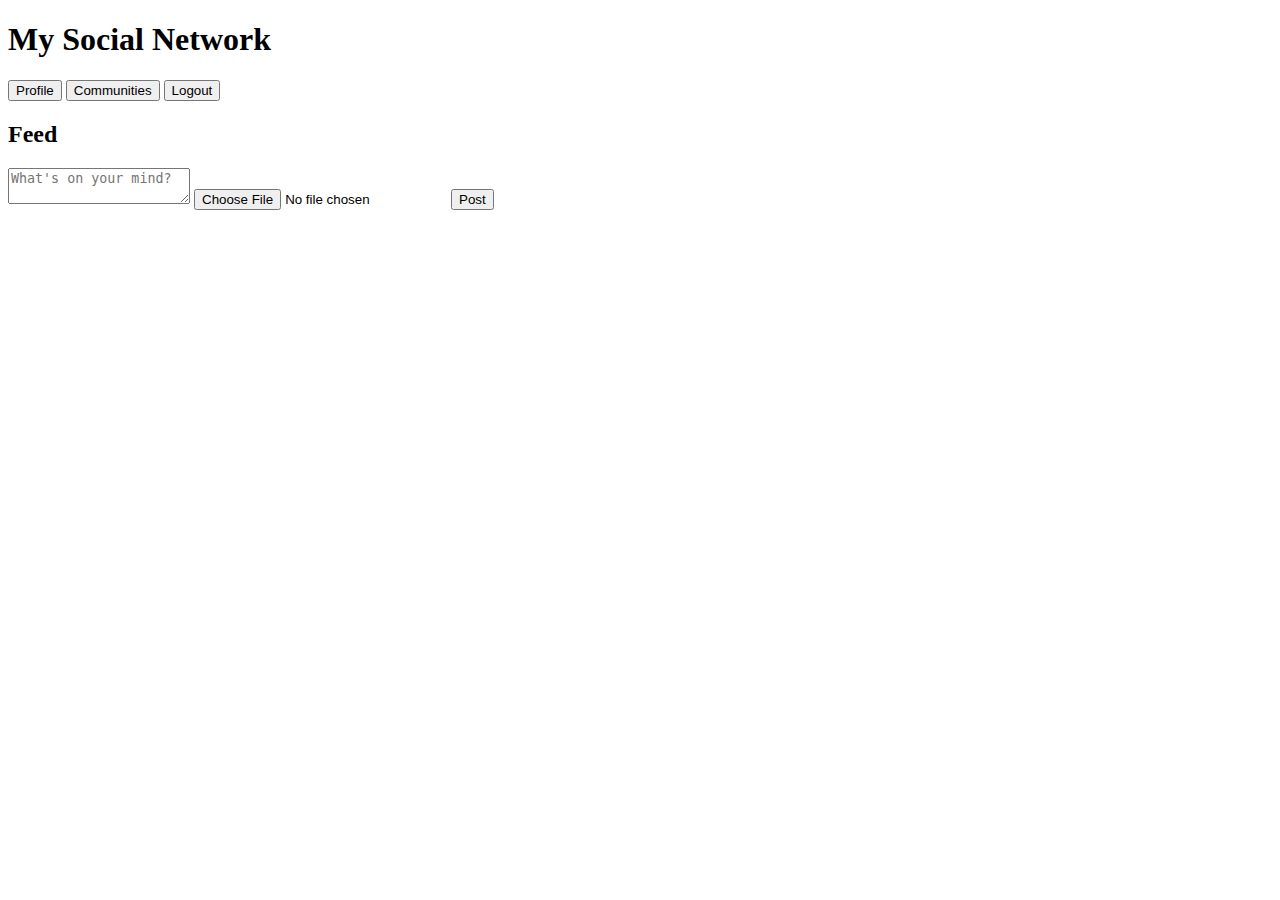
==== index.html @ ad59b897 "Create index.html" ====
<!DOCTYPE html>
<html lang="en">
<head>
  <meta charset="UTF-8">
  <meta name="viewport" content="width=device-width, initial-scale=1.0">
  <title>Social Network</title>
  <link rel="stylesheet" href="style.css">
</head>
<body>
  <header>
    <h1>My Social Network</h1>
    <nav>
      <button id="profile">Profile</button>
      <button id="communities">Communities</button>
      <button id="logout">Logout</button>
    </nav>
  </header>
  
  <section id="feed">
    <h2>Feed</h2>
    <div id="posts"></div>
    <textarea id="newPost" placeholder="What's on your mind?"></textarea>
    <input type="file" id="fileInput" accept="image/*,video/*">
    <button id="postButton">Post</button>
  </section>

  <section id="profileSection" style="display:none;">
    <h2>User Profile</h2>
    <div id="profileInfo">
      <img id="profilePic" src="" alt="Profile Picture">
      <h3 id="username"></h3>
      <p id="bio"></p>
      <h4>Posts</h4>
      <div id="userPosts"></div>
    </div>
  </section>

  <section id="communitySection" style="display:none;">
    <h2>Communities</h2>
    <button id="createCommunity">Create Community</button>
    <div id="communityList"></div>
  </section>

  <script src="script.js"></script>
</body>
</html>
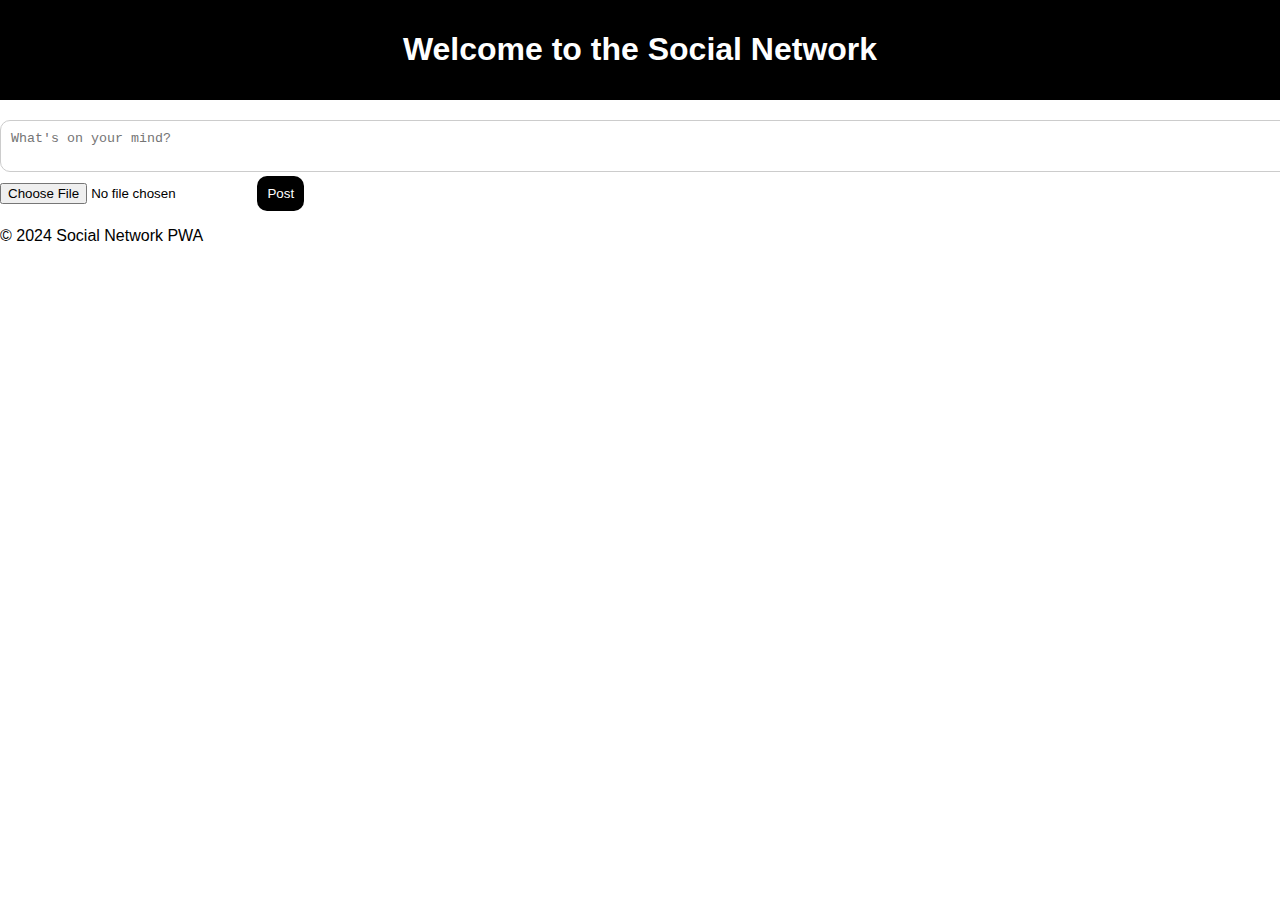
==== commit d1835478: "Update index.html" ====
--- a/index.html
+++ b/index.html
@@ -3,44 +3,62 @@
 <head>
   <meta charset="UTF-8">
   <meta name="viewport" content="width=device-width, initial-scale=1.0">
-  <title>Social Network</title>
+  <meta name="theme-color" content="#ffffff">
+  <title>Social Network PWA</title>
   <link rel="stylesheet" href="style.css">
+  <link rel="manifest" href="manifest.json">
+  <script defer src="script.js"></script>
+  <link rel="icon" href="icon-192x192.png" sizes="192x192">
 </head>
 <body>
   <header>
-    <h1>My Social Network</h1>
-    <nav>
-      <button id="profile">Profile</button>
-      <button id="communities">Communities</button>
-      <button id="logout">Logout</button>
-    </nav>
+    <h1>Welcome to the Social Network</h1>
+    <button id="installBtn" style="display:none;">Install App</button>
   </header>
-  
-  <section id="feed">
-    <h2>Feed</h2>
-    <div id="posts"></div>
+
+  <main>
+    <section id="posts"></section>
     <textarea id="newPost" placeholder="What's on your mind?"></textarea>
-    <input type="file" id="fileInput" accept="image/*,video/*">
+    <input type="file" id="fileInput" accept="image/*, video/*">
     <button id="postButton">Post</button>
-  </section>
+  </main>
 
-  <section id="profileSection" style="display:none;">
-    <h2>User Profile</h2>
-    <div id="profileInfo">
-      <img id="profilePic" src="" alt="Profile Picture">
-      <h3 id="username"></h3>
-      <p id="bio"></p>
-      <h4>Posts</h4>
-      <div id="userPosts"></div>
-    </div>
-  </section>
+  <footer>
+    <p>© 2024 Social Network PWA</p>
+  </footer>
 
-  <section id="communitySection" style="display:none;">
-    <h2>Communities</h2>
-    <button id="createCommunity">Create Community</button>
-    <div id="communityList"></div>
-  </section>
+  <script>
+    if ('serviceWorker' in navigator) {
+      navigator.serviceWorker.register('/sw.js')
+        .then(function(reg) {
+          console.log('Service Worker Registered', reg);
+        });
+    }
 
-  <script src="script.js"></script>
+    let deferredPrompt;
+    const installBtn = document.getElementById('installBtn');
+
+    window.addEventListener('beforeinstallprompt', (e) => {
+      e.preventDefault();
+      deferredPrompt = e;
+      installBtn.style.display = 'block';
+
+      installBtn.addEventListener('click', () => {
+        deferredPrompt.prompt();
+        deferredPrompt.userChoice.then((choiceResult) => {
+          if (choiceResult.outcome === 'accepted') {
+            console.log('User accepted the A2HS prompt');
+          } else {
+            console.log('User dismissed the A2HS prompt');
+          }
+          deferredPrompt = null;
+        });
+      });
+    });
+
+    window.addEventListener('appinstalled', () => {
+      console.log('PWA installed');
+    });
+  </script>
 </body>
 </html>
--- a/style.css
+++ b/style.css
@@ -0,0 +1,65 @@
+body {
+  font-family: Arial, sans-serif;
+  background-color: #fff;
+  margin: 0;
+  padding: 0;
+}
+
+header {
+  background-color: #000;
+  color: #fff;
+  padding: 10px;
+  text-align: center;
+}
+
+nav button {
+  margin: 5px;
+  background-color: #000;
+  color: #fff;
+  border: none;
+  padding: 10px;
+  border-radius: 10px;
+  cursor: pointer;
+}
+
+#feed, #profileSection, #communitySection {
+  padding: 20px;
+}
+
+textarea {
+  width: 100%;
+  padding: 10px;
+  border-radius: 10px;
+  border: 1px solid #ccc;
+}
+
+button {
+  background-color: #000;
+  color: #fff;
+  border: none;
+  padding: 10px;
+  border-radius: 10px;
+  cursor: pointer;
+}
+
+#posts, #userPosts, #communityList {
+  margin-top: 20px;
+}
+
+.post {
+  border: 1px solid #ccc;
+  padding: 10px;
+  margin-bottom: 10px;
+  border-radius: 10px;
+}
+
+.post img, .post video {
+  max-width: 100%;
+  max-height: 300px;
+}
+
+.profile-pic {
+  border-radius: 50%;
+  width: 100px;
+  height: 100px;
+}
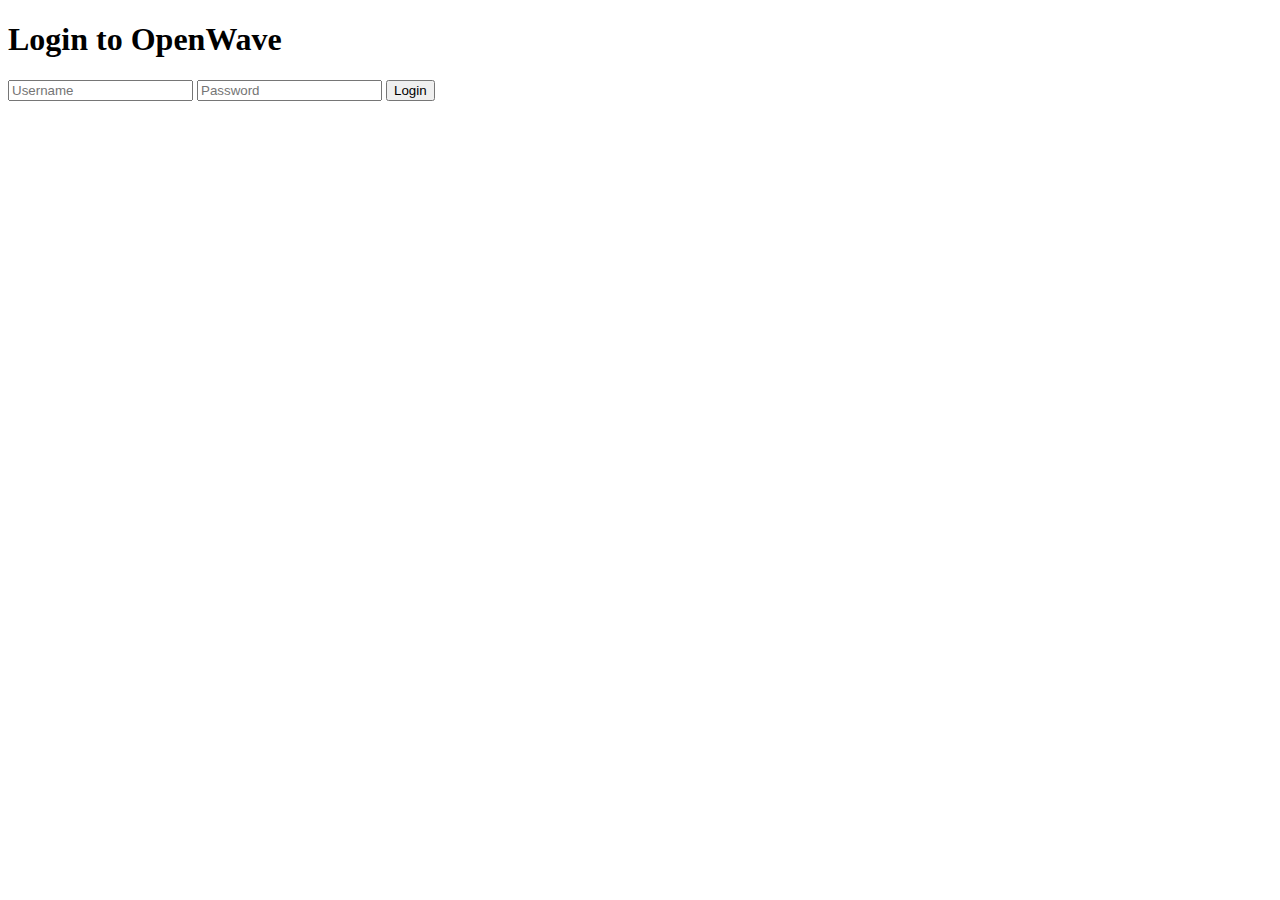
==== commit 025d3806: "Update index.html" ====
--- a/index.html
+++ b/index.html
@@ -1,64 +1,20 @@
 <!DOCTYPE html>
 <html lang="en">
 <head>
-  <meta charset="UTF-8">
-  <meta name="viewport" content="width=device-width, initial-scale=1.0">
-  <meta name="theme-color" content="#ffffff">
-  <title>Social Network PWA</title>
-  <link rel="stylesheet" href="style.css">
-  <link rel="manifest" href="manifest.json">
-  <script defer src="script.js"></script>
-  <link rel="icon" href="icon-192x192.png" sizes="192x192">
+    <meta charset="UTF-8">
+    <meta name="viewport" content="width=device-width, initial-scale=1.0">
+    <title>OpenWave - Login</title>
+    <link rel="stylesheet" href="styles.css">
 </head>
 <body>
-  <header>
-    <h1>Welcome to the Social Network</h1>
-    <button id="installBtn" style="display:none;">Install App</button>
-  </header>
+    <div class="login-container">
+        <h1>Login to OpenWave</h1>
+        <input type="text" id="username" placeholder="Username">
+        <input type="password" id="password" placeholder="Password">
+        <button onclick="login()">Login</button>
+        <p id="error"></p>
+    </div>
 
-  <main>
-    <section id="posts"></section>
-    <textarea id="newPost" placeholder="What's on your mind?"></textarea>
-    <input type="file" id="fileInput" accept="image/*, video/*">
-    <button id="postButton">Post</button>
-  </main>
-
-  <footer>
-    <p>© 2024 Social Network PWA</p>
-  </footer>
-
-  <script>
-    if ('serviceWorker' in navigator) {
-      navigator.serviceWorker.register('/sw.js')
-        .then(function(reg) {
-          console.log('Service Worker Registered', reg);
-        });
-    }
-
-    let deferredPrompt;
-    const installBtn = document.getElementById('installBtn');
-
-    window.addEventListener('beforeinstallprompt', (e) => {
-      e.preventDefault();
-      deferredPrompt = e;
-      installBtn.style.display = 'block';
-
-      installBtn.addEventListener('click', () => {
-        deferredPrompt.prompt();
-        deferredPrompt.userChoice.then((choiceResult) => {
-          if (choiceResult.outcome === 'accepted') {
-            console.log('User accepted the A2HS prompt');
-          } else {
-            console.log('User dismissed the A2HS prompt');
-          }
-          deferredPrompt = null;
-        });
-      });
-    });
-
-    window.addEventListener('appinstalled', () => {
-      console.log('PWA installed');
-    });
-  </script>
+    <script src="scripts.js"></script>
 </body>
 </html>
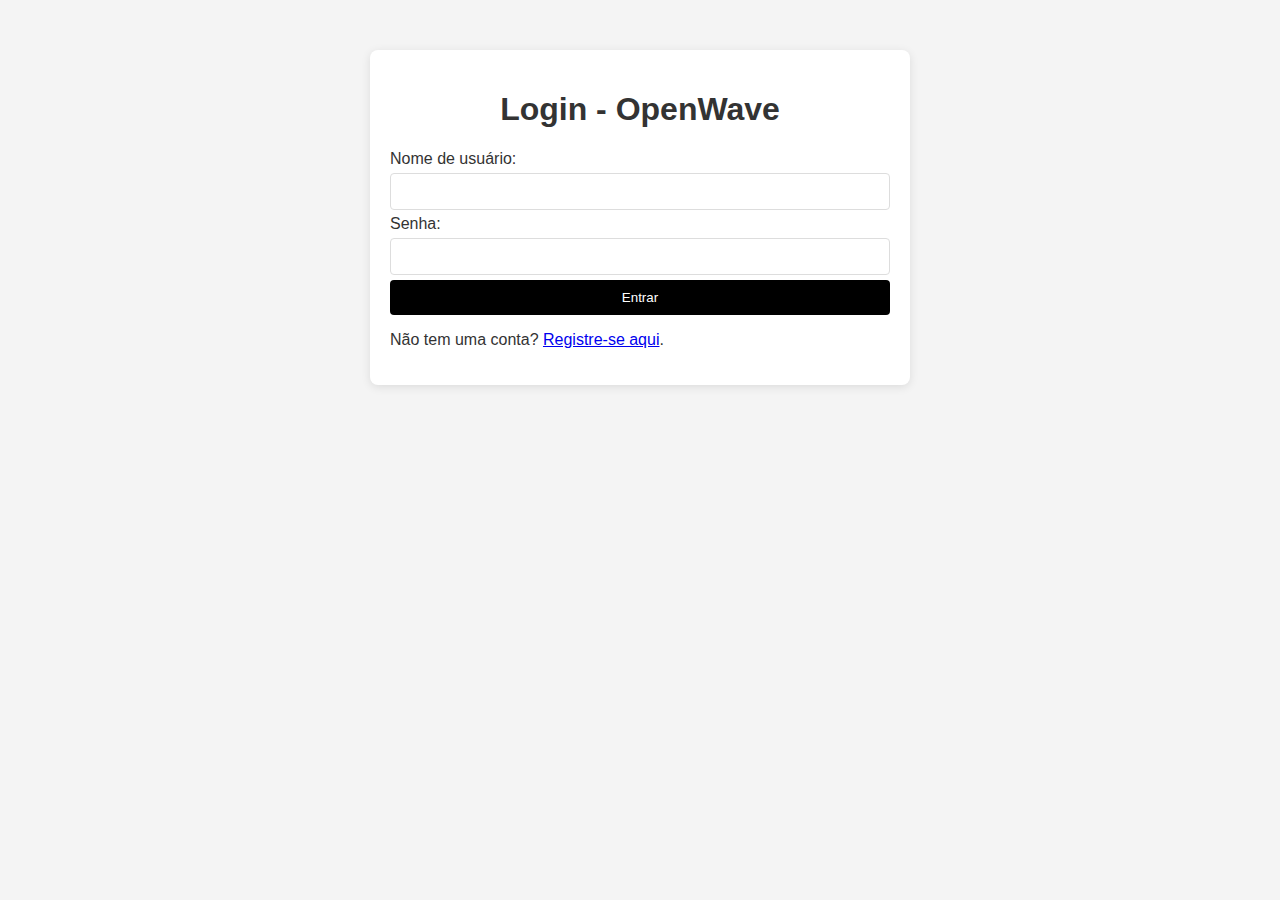
==== commit 7e296c6e: "Update index.html" ====
--- a/index.html
+++ b/index.html
@@ -1,20 +1,245 @@
 <!DOCTYPE html>
-<html lang="en">
+<html lang="pt-BR">
 <head>
     <meta charset="UTF-8">
     <meta name="viewport" content="width=device-width, initial-scale=1.0">
     <title>OpenWave - Login</title>
-    <link rel="stylesheet" href="styles.css">
+    <style>
+        /* Estilos básicos */
+        body {
+            font-family: Arial, sans-serif;
+            background-color: #f4f4f4;
+            color: #333;
+            margin: 0;
+            padding: 0;
+        }
+
+        .container {
+            max-width: 500px;
+            margin: 50px auto;
+            padding: 20px;
+            background-color: white;
+            border-radius: 8px;
+            box-shadow: 0 2px 10px rgba(0, 0, 0, 0.1);
+        }
+
+        h1 {
+            text-align: center;
+        }
+
+        form {
+            display: flex;
+            flex-direction: column;
+        }
+
+        input {
+            padding: 10px;
+            margin: 5px 0;
+            border: 1px solid #ddd;
+            border-radius: 4px;
+        }
+
+        button {
+            padding: 10px;
+            background-color: black;
+            color: white;
+            border: none;
+            border-radius: 4px;
+            cursor: pointer;
+        }
+
+        button:hover {
+            background-color: #333;
+        }
+
+        .error {
+            color: red;
+            margin-top: 10px;
+        }
+
+        /* Estilo do feed */
+        .feed-container {
+            padding: 20px;
+        }
+
+        .post {
+            background-color: white;
+            padding: 15px;
+            margin-bottom: 10px;
+            border-radius: 8px;
+            box-shadow: 0 1px 4px rgba(0, 0, 0, 0.1);
+        }
+
+        .post strong {
+            font-size: 1.1em;
+        }
+
+        .feed-button {
+            padding: 10px;
+            background-color: black;
+            color: white;
+            border: none;
+            border-radius: 4px;
+            cursor: pointer;
+        }
+
+        .feed-button:hover {
+            background-color: #333;
+        }
+    </style>
 </head>
 <body>
-    <div class="login-container">
-        <h1>Login to OpenWave</h1>
-        <input type="text" id="username" placeholder="Username">
-        <input type="password" id="password" placeholder="Password">
-        <button onclick="login()">Login</button>
-        <p id="error"></p>
+
+    <div class="container" id="login-container">
+        <h1>Login - OpenWave</h1>
+        <form onsubmit="login(); return false;">
+            <label for="username">Nome de usuário:</label>
+            <input type="text" id="username" required>
+
+            <label for="password">Senha:</label>
+            <input type="password" id="password" required>
+
+            <button type="submit">Entrar</button>
+        </form>
+        <div id="error" class="error"></div>
+
+        <p>Não tem uma conta? <a href="#" onclick="showRegisterForm()">Registre-se aqui</a>.</p>
     </div>
 
-    <script src="scripts.js"></script>
+    <div class="container" id="register-container" style="display: none;">
+        <h1>Registrar - OpenWave</h1>
+        <form onsubmit="register(); return false;">
+            <label for="register-username">Nome de usuário:</label>
+            <input type="text" id="register-username" required>
+
+            <label for="register-password">Senha:</label>
+            <input type="password" id="register-password" required>
+
+            <label for="register-bio">Bio:</label>
+            <input type="text" id="register-bio">
+
+            <button type="submit">Registrar</button>
+        </form>
+        <div id="register-error" class="error"></div>
+
+        <p>Já tem uma conta? <a href="#" onclick="showLoginForm()">Faça login aqui</a>.</p>
+    </div>
+
+    <div class="feed-container" id="feed-container" style="display: none;">
+        <h1>Feed - OpenWave</h1>
+        <button class="feed-button" onclick="createPost()">Criar Post</button>
+        <div id="feed"></div>
+    </div>
+
+    <script>
+        var USER_ID = null;  // Armazena o ID do usuário logado
+
+        function showRegisterForm() {
+            document.getElementById('login-container').style.display = 'none';
+            document.getElementById('register-container').style.display = 'block';
+        }
+
+        function showLoginForm() {
+            document.getElementById('register-container').style.display = 'none';
+            document.getElementById('login-container').style.display = 'block';
+        }
+
+        function login() {
+            var username = document.getElementById('username').value;
+            var password = document.getElementById('password').value;
+
+            fetch('https://script.google.com/macros/s/AKfycbx-A2ha_6w1gMo7BiciprdgBUDSuV_cdmf3l3SYAulAe2dSdfZAXEu4afsBtMOjKENx/exec', {
+                method: 'POST',
+                body: JSON.stringify({ 
+                    functionName: 'authenticateUser', 
+                    parameters: [username, password] 
+                })
+            })
+            .then(response => response.json())
+            .then(data => {
+                if (data.success) {
+                    USER_ID = data.user_id;  // Armazena o ID do usuário logado
+                    document.getElementById('login-container').style.display = 'none';
+                    document.getElementById('feed-container').style.display = 'block';
+                    loadFeed();  // Carrega o feed após o login
+                } else {
+                    document.getElementById('error').innerText = data.message;
+                }
+            })
+            .catch(error => console.error('Error:', error));
+        }
+
+        function register() {
+            var username = document.getElementById('register-username').value;
+            var password = document.getElementById('register-password').value;
+            var bio = document.getElementById('register-bio').value;
+            var profile_picture = "";  // Aqui você pode adicionar lógica para upload de imagem
+
+            fetch('https://script.google.com/macros/s/AKfycbx-A2ha_6w1gMo7BiciprdgBUDSuV_cdmf3l3SYAulAe2dSdfZAXEu4afsBtMOjKENx/exec', {
+                method: 'POST',
+                body: JSON.stringify({
+                    functionName: 'registerUser',
+                    parameters: [username, password, bio, profile_picture]
+                })
+            })
+            .then(response => response.json())
+            .then(data => {
+                if (data.success) {
+                    alert("Usuário registrado com sucesso!");
+                    showLoginForm();  // Redireciona para o login após registro
+                } else {
+                    document.getElementById('register-error').innerText = data.message;
+                }
+            })
+            .catch(error => console.error('Error:', error));
+        }
+
+        function createPost() {
+            var content = prompt("Escreva seu post:");
+            var media_url = "";  // Lógica para upload de mídia
+
+            fetch('https://script.google.com/macros/s/AKfycbx-A2ha_6w1gMo7BiciprdgBUDSuV_cdmf3l3SYAulAe2dSdfZAXEu4afsBtMOjKENx/exec', {
+                method: 'POST',
+                body: JSON.stringify({
+                    functionName: 'createPost',
+                    parameters: [USER_ID, content, media_url]
+                })
+            })
+            .then(response => response.json())
+            .then(data => {
+                if (data.success) {
+                    alert("Post criado com sucesso!");
+                    loadFeed();  // Recarrega o feed após criar um post
+                }
+            })
+            .catch(error => console.error('Error:', error));
+        }
+
+        function loadFeed() {
+            fetch('https://script.google.com/macros/s/AKfycbx-A2ha_6w1gMo7BiciprdgBUDSuV_cdmf3l3SYAulAe2dSdfZAXEu4afsBtMOjKENx/exec', {
+                method: 'POST',
+                body: JSON.stringify({
+                    functionName: 'getPosts',
+                    parameters: []
+                })
+            })
+            .then(response => response.json())
+            .then(data => {
+                var feedContainer = document.getElementById('feed');
+                feedContainer.innerHTML = '';  // Limpa o feed
+
+                data.forEach(function(post) {
+                    var postElement = document.createElement('div');
+                    postElement.classList.add('post');
+                    postElement.innerHTML = `
+                        <p><strong>${post.username}</strong></p>
+                        <p>${post.content}</p>
+                        <p>${post.timestamp}</p>`;
+                    feedContainer.appendChild(postElement);
+                });
+            })
+            .catch(error => console.error('Error:', error));
+        }
+    </script>
 </body>
 </html>
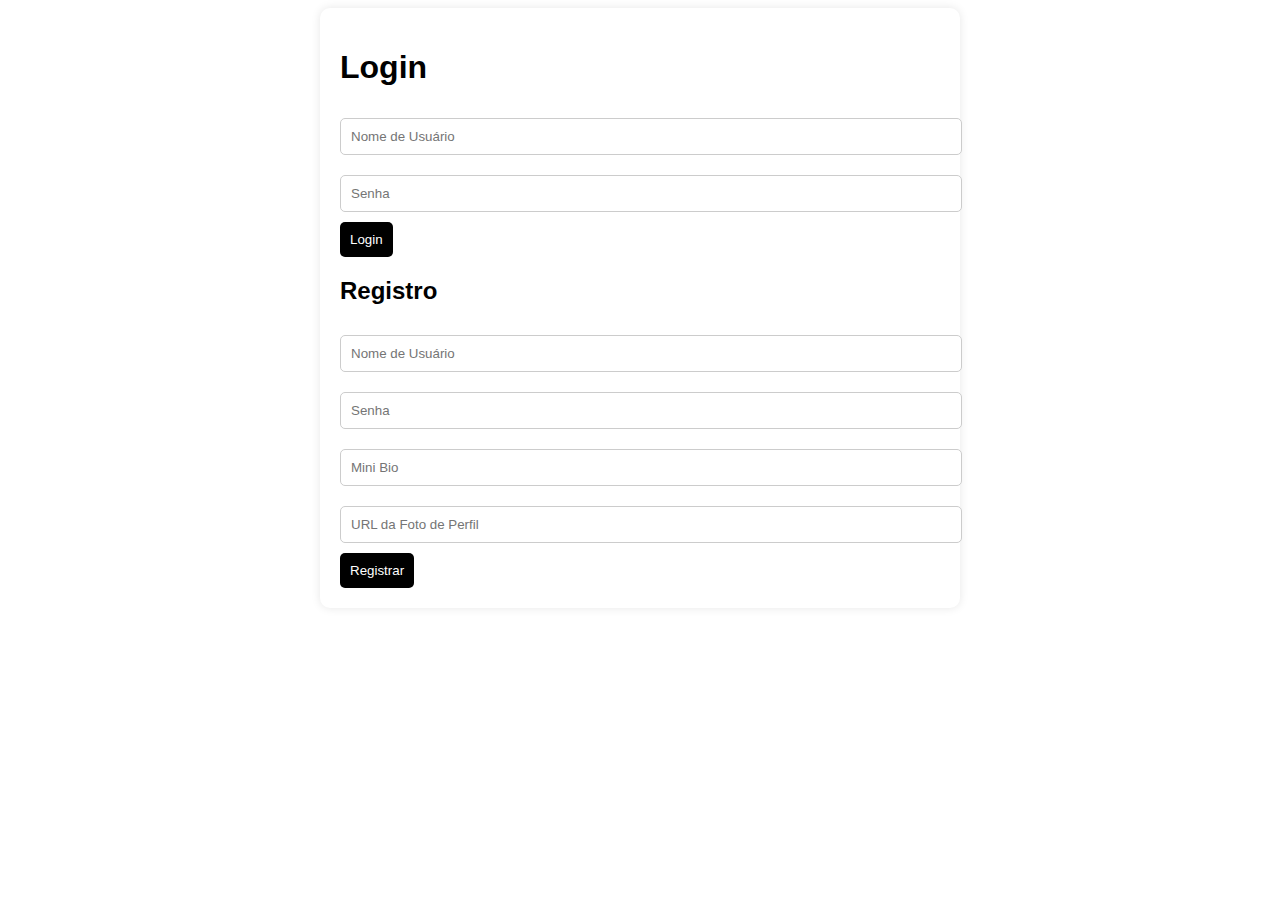
==== commit ed0cf9f3: "Update index.html" ====
--- a/index.html
+++ b/index.html
@@ -3,242 +3,112 @@
 <head>
     <meta charset="UTF-8">
     <meta name="viewport" content="width=device-width, initial-scale=1.0">
-    <title>OpenWave - Login</title>
+    <title>OpenWave</title>
     <style>
-        /* Estilos básicos */
         body {
+            background-color: white;
+            color: black;
             font-family: Arial, sans-serif;
-            background-color: #f4f4f4;
-            color: #333;
-            margin: 0;
-            padding: 0;
         }
-
         .container {
-            max-width: 500px;
-            margin: 50px auto;
+            max-width: 600px;
+            margin: auto;
             padding: 20px;
-            background-color: white;
-            border-radius: 8px;
-            box-shadow: 0 2px 10px rgba(0, 0, 0, 0.1);
+            border-radius: 10px;
+            box-shadow: 0 0 10px rgba(0, 0, 0, 0.1);
         }
-
-        h1 {
-            text-align: center;
+        input {
+            width: 100%;
+            padding: 10px;
+            margin: 10px 0;
+            border-radius: 5px;
+            border: 1px solid #ccc;
         }
-
-        form {
-            display: flex;
-            flex-direction: column;
-        }
-
-        input {
-            padding: 10px;
-            margin: 5px 0;
-            border: 1px solid #ddd;
-            border-radius: 4px;
-        }
-
         button {
-            padding: 10px;
             background-color: black;
             color: white;
+            padding: 10px;
             border: none;
-            border-radius: 4px;
+            border-radius: 5px;
             cursor: pointer;
         }
-
         button:hover {
-            background-color: #333;
-        }
-
-        .error {
-            color: red;
-            margin-top: 10px;
-        }
-
-        /* Estilo do feed */
-        .feed-container {
-            padding: 20px;
-        }
-
-        .post {
-            background-color: white;
-            padding: 15px;
-            margin-bottom: 10px;
-            border-radius: 8px;
-            box-shadow: 0 1px 4px rgba(0, 0, 0, 0.1);
-        }
-
-        .post strong {
-            font-size: 1.1em;
-        }
-
-        .feed-button {
-            padding: 10px;
-            background-color: black;
-            color: white;
-            border: none;
-            border-radius: 4px;
-            cursor: pointer;
-        }
-
-        .feed-button:hover {
             background-color: #333;
         }
     </style>
 </head>
 <body>
-
-    <div class="container" id="login-container">
-        <h1>Login - OpenWave</h1>
-        <form onsubmit="login(); return false;">
-            <label for="username">Nome de usuário:</label>
-            <input type="text" id="username" required>
-
-            <label for="password">Senha:</label>
-            <input type="password" id="password" required>
-
-            <button type="submit">Entrar</button>
+    <div class="container">
+        <h1>Login</h1>
+        <form onsubmit="event.preventDefault(); login();">
+            <input type="text" id="username" placeholder="Nome de Usuário" required>
+            <input type="password" id="password" placeholder="Senha" required>
+            <button type="submit">Login</button>
         </form>
-        <div id="error" class="error"></div>
-
-        <p>Não tem uma conta? <a href="#" onclick="showRegisterForm()">Registre-se aqui</a>.</p>
-    </div>
-
-    <div class="container" id="register-container" style="display: none;">
-        <h1>Registrar - OpenWave</h1>
-        <form onsubmit="register(); return false;">
-            <label for="register-username">Nome de usuário:</label>
-            <input type="text" id="register-username" required>
-
-            <label for="register-password">Senha:</label>
-            <input type="password" id="register-password" required>
-
-            <label for="register-bio">Bio:</label>
-            <input type="text" id="register-bio">
-
+        <h2>Registro</h2>
+        <form onsubmit="event.preventDefault(); register();">
+            <input type="text" id="reg-username" placeholder="Nome de Usuário" required>
+            <input type="password" id="reg-password" placeholder="Senha" required>
+            <input type="text" id="bio" placeholder="Mini Bio" required>
+            <input type="text" id="profile_picture" placeholder="URL da Foto de Perfil" required>
             <button type="submit">Registrar</button>
         </form>
-        <div id="register-error" class="error"></div>
+    </div>
+    <script>
+        async function login() {
+            const username = document.getElementById('username').value;
+            const password = document.getElementById('password').value;
 
-        <p>Já tem uma conta? <a href="#" onclick="showLoginForm()">Faça login aqui</a>.</p>
-    </div>
+            const response = await fetch('https://script.google.com/macros/s/AKfycbx-A2ha_6w1gMo7BiciprdgBUDSuV_cdmf3l3SYAulAe2dSdfZAXEu4afsBtMOjKENx/exec', {
+                method: 'POST',
+                headers: {
+                    'Content-Type': 'application/json'
+                },
+                body: JSON.stringify({
+                    action: 'login',
+                    username: username,
+                    password: password
+                })
+            });
 
-    <div class="feed-container" id="feed-container" style="display: none;">
-        <h1>Feed - OpenWave</h1>
-        <button class="feed-button" onclick="createPost()">Criar Post</button>
-        <div id="feed"></div>
-    </div>
+            const result = await response.json();
 
-    <script>
-        var USER_ID = null;  // Armazena o ID do usuário logado
-
-        function showRegisterForm() {
-            document.getElementById('login-container').style.display = 'none';
-            document.getElementById('register-container').style.display = 'block';
+            if (result.success) {
+                alert('Login bem-sucedido!'); // Aqui você pode redirecionar ou salvar o usuário logado
+                console.log(result); // Verifique os dados do usuário retornados
+            } else {
+                alert(result.message); // Mensagem de erro
+            }
         }
 
-        function showLoginForm() {
-            document.getElementById('register-container').style.display = 'none';
-            document.getElementById('login-container').style.display = 'block';
-        }
+        async function register() {
+            const username = document.getElementById('reg-username').value;
+            const password = document.getElementById('reg-password').value;
+            const bio = document.getElementById('bio').value;
+            const profile_picture = document.getElementById('profile_picture').value;
 
-        function login() {
-            var username = document.getElementById('username').value;
-            var password = document.getElementById('password').value;
+            const response = await fetch('https://script.google.com/macros/s/AKfycbx-A2ha_6w1gMo7BiciprdgBUDSuV_cdmf3l3SYAulAe2dSdfZAXEu4afsBtMOjKENx/exec', {
+                method: 'POST',
+                headers: {
+                    'Content-Type': 'application/json'
+                },
+                body: JSON.stringify({
+                    action: 'register',
+                    username: username,
+                    password: password,
+                    bio: bio,
+                    profile_picture: profile_picture
+                })
+            });
 
-            fetch('https://script.google.com/macros/s/AKfycbx-A2ha_6w1gMo7BiciprdgBUDSuV_cdmf3l3SYAulAe2dSdfZAXEu4afsBtMOjKENx/exec', {
-                method: 'POST',
-                body: JSON.stringify({ 
-                    functionName: 'authenticateUser', 
-                    parameters: [username, password] 
-                })
-            })
-            .then(response => response.json())
-            .then(data => {
-                if (data.success) {
-                    USER_ID = data.user_id;  // Armazena o ID do usuário logado
-                    document.getElementById('login-container').style.display = 'none';
-                    document.getElementById('feed-container').style.display = 'block';
-                    loadFeed();  // Carrega o feed após o login
-                } else {
-                    document.getElementById('error').innerText = data.message;
-                }
-            })
-            .catch(error => console.error('Error:', error));
-        }
+            const result = await response.json();
 
-        function register() {
-            var username = document.getElementById('register-username').value;
-            var password = document.getElementById('register-password').value;
-            var bio = document.getElementById('register-bio').value;
-            var profile_picture = "";  // Aqui você pode adicionar lógica para upload de imagem
-
-            fetch('https://script.google.com/macros/s/AKfycbx-A2ha_6w1gMo7BiciprdgBUDSuV_cdmf3l3SYAulAe2dSdfZAXEu4afsBtMOjKENx/exec', {
-                method: 'POST',
-                body: JSON.stringify({
-                    functionName: 'registerUser',
-                    parameters: [username, password, bio, profile_picture]
-                })
-            })
-            .then(response => response.json())
-            .then(data => {
-                if (data.success) {
-                    alert("Usuário registrado com sucesso!");
-                    showLoginForm();  // Redireciona para o login após registro
-                } else {
-                    document.getElementById('register-error').innerText = data.message;
-                }
-            })
-            .catch(error => console.error('Error:', error));
-        }
-
-        function createPost() {
-            var content = prompt("Escreva seu post:");
-            var media_url = "";  // Lógica para upload de mídia
-
-            fetch('https://script.google.com/macros/s/AKfycbx-A2ha_6w1gMo7BiciprdgBUDSuV_cdmf3l3SYAulAe2dSdfZAXEu4afsBtMOjKENx/exec', {
-                method: 'POST',
-                body: JSON.stringify({
-                    functionName: 'createPost',
-                    parameters: [USER_ID, content, media_url]
-                })
-            })
-            .then(response => response.json())
-            .then(data => {
-                if (data.success) {
-                    alert("Post criado com sucesso!");
-                    loadFeed();  // Recarrega o feed após criar um post
-                }
-            })
-            .catch(error => console.error('Error:', error));
-        }
-
-        function loadFeed() {
-            fetch('https://script.google.com/macros/s/AKfycbx-A2ha_6w1gMo7BiciprdgBUDSuV_cdmf3l3SYAulAe2dSdfZAXEu4afsBtMOjKENx/exec', {
-                method: 'POST',
-                body: JSON.stringify({
-                    functionName: 'getPosts',
-                    parameters: []
-                })
-            })
-            .then(response => response.json())
-            .then(data => {
-                var feedContainer = document.getElementById('feed');
-                feedContainer.innerHTML = '';  // Limpa o feed
-
-                data.forEach(function(post) {
-                    var postElement = document.createElement('div');
-                    postElement.classList.add('post');
-                    postElement.innerHTML = `
-                        <p><strong>${post.username}</strong></p>
-                        <p>${post.content}</p>
-                        <p>${post.timestamp}</p>`;
-                    feedContainer.appendChild(postElement);
-                });
-            })
-            .catch(error => console.error('Error:', error));
+            if (result.success) {
+                alert('Registro bem-sucedido!');
+                console.log(result);
+            } else {
+                alert(result.message); // Mensagem de erro
+            }
         }
     </script>
 </body>
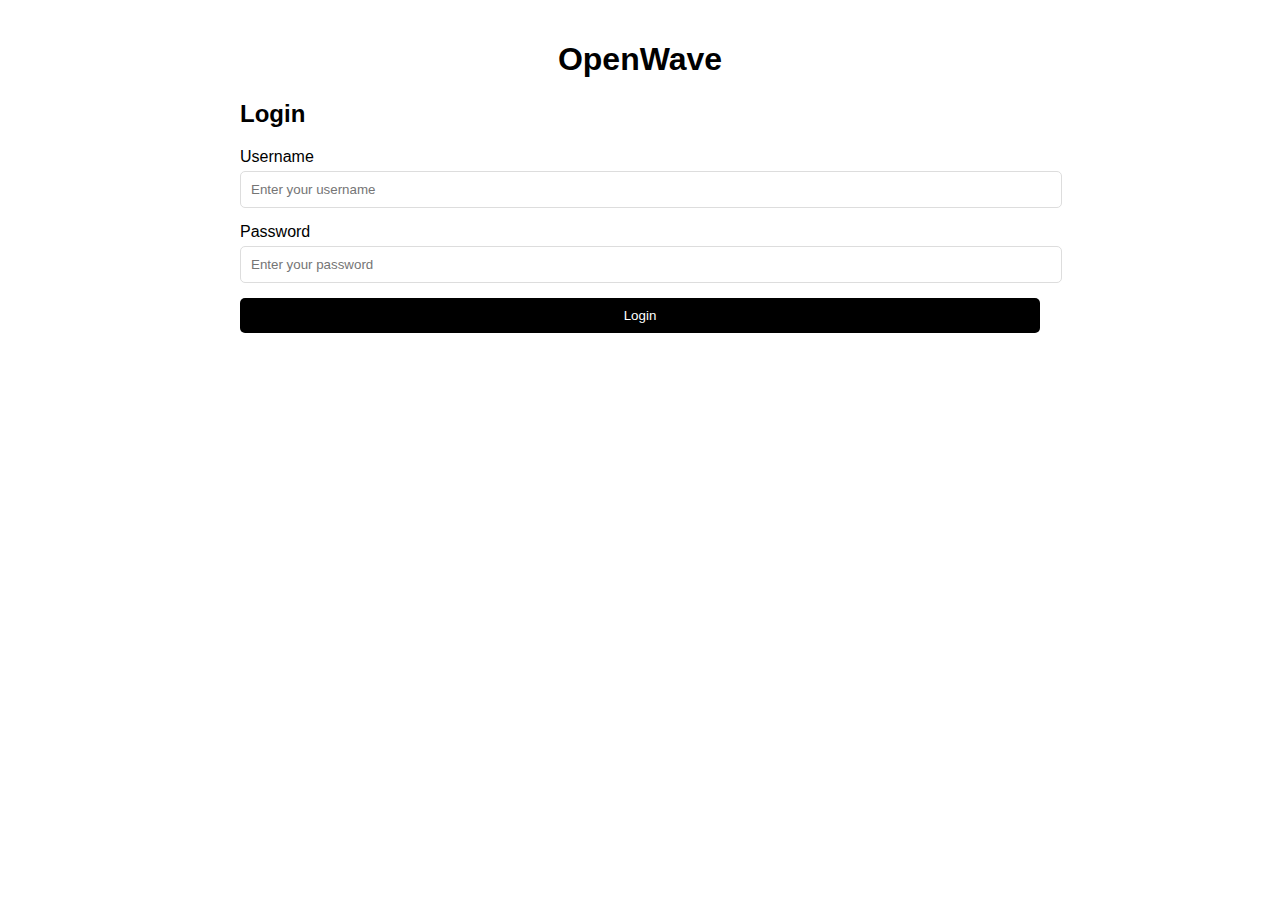
==== commit 7b884c3c: "Update index.html" ====
--- a/index.html
+++ b/index.html
@@ -1,115 +1,228 @@
 <!DOCTYPE html>
-<html lang="pt-BR">
+<html lang="en">
 <head>
-    <meta charset="UTF-8">
-    <meta name="viewport" content="width=device-width, initial-scale=1.0">
-    <title>OpenWave</title>
-    <style>
-        body {
-            background-color: white;
-            color: black;
-            font-family: Arial, sans-serif;
-        }
-        .container {
-            max-width: 600px;
-            margin: auto;
-            padding: 20px;
-            border-radius: 10px;
-            box-shadow: 0 0 10px rgba(0, 0, 0, 0.1);
-        }
-        input {
-            width: 100%;
-            padding: 10px;
-            margin: 10px 0;
-            border-radius: 5px;
-            border: 1px solid #ccc;
-        }
-        button {
-            background-color: black;
-            color: white;
-            padding: 10px;
-            border: none;
-            border-radius: 5px;
-            cursor: pointer;
-        }
-        button:hover {
-            background-color: #333;
-        }
-    </style>
+  <meta charset="UTF-8">
+  <meta name="viewport" content="width=device-width, initial-scale=1.0">
+  <meta http-equiv="X-UA-Compatible" content="ie=edge">
+  <title>OpenWave</title>
+  <style>
+    body {
+      font-family: Arial, sans-serif;
+      background-color: white;
+      margin: 0;
+      padding: 0;
+    }
+
+    .container {
+      max-width: 800px;
+      margin: 0 auto;
+      padding: 20px;
+    }
+
+    h1 {
+      text-align: center;
+    }
+
+    .input-group {
+      margin-bottom: 15px;
+    }
+
+    .input-group label {
+      display: block;
+      margin-bottom: 5px;
+    }
+
+    .input-group input {
+      width: 100%;
+      padding: 10px;
+      border: 1px solid #ddd;
+      border-radius: 5px;
+    }
+
+    button {
+      display: block;
+      width: 100%;
+      padding: 10px;
+      background-color: black;
+      color: white;
+      border: none;
+      border-radius: 5px;
+      cursor: pointer;
+    }
+
+    button:hover {
+      background-color: #333;
+    }
+
+    .error {
+      color: red;
+    }
+
+    .feed {
+      margin-top: 20px;
+    }
+
+    .feed .post {
+      border: 1px solid #ddd;
+      padding: 15px;
+      border-radius: 5px;
+      margin-bottom: 10px;
+    }
+
+    .post .username {
+      font-weight: bold;
+    }
+
+    .post .timestamp {
+      font-size: 12px;
+      color: #888;
+    }
+
+    .profile {
+      margin-top: 20px;
+      border: 1px solid #ddd;
+      padding: 15px;
+      border-radius: 5px;
+    }
+
+    .profile img {
+      max-width: 100px;
+      border-radius: 50%;
+    }
+
+    .profile .bio {
+      margin-top: 10px;
+    }
+  </style>
 </head>
 <body>
-    <div class="container">
-        <h1>Login</h1>
-        <form onsubmit="event.preventDefault(); login();">
-            <input type="text" id="username" placeholder="Nome de Usuário" required>
-            <input type="password" id="password" placeholder="Senha" required>
-            <button type="submit">Login</button>
-        </form>
-        <h2>Registro</h2>
-        <form onsubmit="event.preventDefault(); register();">
-            <input type="text" id="reg-username" placeholder="Nome de Usuário" required>
-            <input type="password" id="reg-password" placeholder="Senha" required>
-            <input type="text" id="bio" placeholder="Mini Bio" required>
-            <input type="text" id="profile_picture" placeholder="URL da Foto de Perfil" required>
-            <button type="submit">Registrar</button>
-        </form>
-    </div>
-    <script>
-        async function login() {
-            const username = document.getElementById('username').value;
-            const password = document.getElementById('password').value;
-
-            const response = await fetch('https://script.google.com/macros/s/AKfycbx-A2ha_6w1gMo7BiciprdgBUDSuV_cdmf3l3SYAulAe2dSdfZAXEu4afsBtMOjKENx/exec', {
-                method: 'POST',
-                headers: {
-                    'Content-Type': 'application/json'
-                },
-                body: JSON.stringify({
-                    action: 'login',
-                    username: username,
-                    password: password
-                })
-            });
-
-            const result = await response.json();
-
-            if (result.success) {
-                alert('Login bem-sucedido!'); // Aqui você pode redirecionar ou salvar o usuário logado
-                console.log(result); // Verifique os dados do usuário retornados
-            } else {
-                alert(result.message); // Mensagem de erro
-            }
-        }
-
-        async function register() {
-            const username = document.getElementById('reg-username').value;
-            const password = document.getElementById('reg-password').value;
-            const bio = document.getElementById('bio').value;
-            const profile_picture = document.getElementById('profile_picture').value;
-
-            const response = await fetch('https://script.google.com/macros/s/AKfycbx-A2ha_6w1gMo7BiciprdgBUDSuV_cdmf3l3SYAulAe2dSdfZAXEu4afsBtMOjKENx/exec', {
-                method: 'POST',
-                headers: {
-                    'Content-Type': 'application/json'
-                },
-                body: JSON.stringify({
-                    action: 'register',
-                    username: username,
-                    password: password,
-                    bio: bio,
-                    profile_picture: profile_picture
-                })
-            });
-
-            const result = await response.json();
-
-            if (result.success) {
-                alert('Registro bem-sucedido!');
-                console.log(result);
-            } else {
-                alert(result.message); // Mensagem de erro
-            }
-        }
-    </script>
+  <div class="container">
+    <h1>OpenWave</h1>
+
+    <!-- Login Form -->
+    <div id="login-section">
+      <h2>Login</h2>
+      <div class="input-group">
+        <label for="username">Username</label>
+        <input type="text" id="username" placeholder="Enter your username">
+      </div>
+      <div class="input-group">
+        <label for="password">Password</label>
+        <input type="password" id="password" placeholder="Enter your password">
+      </div>
+      <button id="login-btn">Login</button>
+      <p class="error" id="error-msg"></p>
+    </div>
+
+    <!-- Registration Form -->
+    <div id="register-section" style="display:none;">
+      <h2>Register</h2>
+      <div class="input-group">
+        <label for="register-username">Username</label>
+        <input type="text" id="register-username" placeholder="Choose a username">
+      </div>
+      <div class="input-group">
+        <label for="register-password">Password</label>
+        <input type="password" id="register-password" placeholder="Create a password">
+      </div>
+      <div class="input-group">
+        <label for="bio">Bio</label>
+        <input type="text" id="bio" placeholder="Tell us something about yourself">
+      </div>
+      <button id="register-btn">Register</button>
+      <p class="error" id="register-error-msg"></p>
+    </div>
+
+    <!-- Feed Section -->
+    <div id="feed-section" style="display:none;">
+      <h2>Feed</h2>
+      <div id="feed" class="feed"></div>
+      <button id="logout-btn">Logout</button>
+    </div>
+
+    <!-- Profile Section -->
+    <div id="profile-section" style="display:none;">
+      <h2>Your Profile</h2>
+      <div class="profile">
+        <img id="profile-pic" src="" alt="Profile Picture">
+        <div class="username" id="profile-username"></div>
+        <div class="bio" id="profile-bio"></div>
+      </div>
+    </div>
+  </div>
+
+  <script>
+    const apiUrl = 'https://script.google.com/macros/s/AKfycbx-A2ha_6w1gMo7BiciprdgBUDSuV_cdmf3l3SYAulAe2dSdfZAXEu4afsBtMOjKENx/exec';
+
+    document.getElementById('login-btn').addEventListener('click', login);
+    document.getElementById('register-btn').addEventListener('click', register);
+    document.getElementById('logout-btn').addEventListener('click', logout);
+
+    function login() {
+      const username = document.getElementById('username').value;
+      const password = document.getElementById('password').value;
+
+      fetch(`${apiUrl}?action=login&username=${username}&password=${password}`)
+        .then(response => response.json())
+        .then(data => {
+          if (data.success) {
+            // Hide login and show feed
+            document.getElementById('login-section').style.display = 'none';
+            document.getElementById('feed-section').style.display = 'block';
+            loadFeed();
+          } else {
+            document.getElementById('error-msg').textContent = data.message;
+          }
+        })
+        .catch(error => {
+          document.getElementById('error-msg').textContent = 'Error logging in.';
+        });
+    }
+
+    function register() {
+      const username = document.getElementById('register-username').value;
+      const password = document.getElementById('register-password').value;
+      const bio = document.getElementById('bio').value;
+
+      fetch(`${apiUrl}?action=register&username=${username}&password=${password}&bio=${bio}`)
+        .then(response => response.json())
+        .then(data => {
+          if (data.success) {
+            document.getElementById('register-section').style.display = 'none';
+            document.getElementById('login-section').style.display = 'block';
+          } else {
+            document.getElementById('register-error-msg').textContent = data.message;
+          }
+        })
+        .catch(error => {
+          document.getElementById('register-error-msg').textContent = 'Error registering.';
+        });
+    }
+
+    function logout() {
+      document.getElementById('feed-section').style.display = 'none';
+      document.getElementById('login-section').style.display = 'block';
+    }
+
+    function loadFeed() {
+      fetch(`${apiUrl}?action=getPosts`)
+        .then(response => response.json())
+        .then(posts => {
+          const feed = document.getElementById('feed');
+          feed.innerHTML = ''; // Clear current feed
+
+          posts.forEach(post => {
+            const postElement = document.createElement('div');
+            postElement.className = 'post';
+            postElement.innerHTML = `
+              <div class="username">${post.username}</div>
+              <div class="content">${post.content}</div>
+              <div class="timestamp">${post.timestamp}</div>
+            `;
+            feed.appendChild(postElement);
+          });
+        });
+    }
+  </script>
 </body>
 </html>
